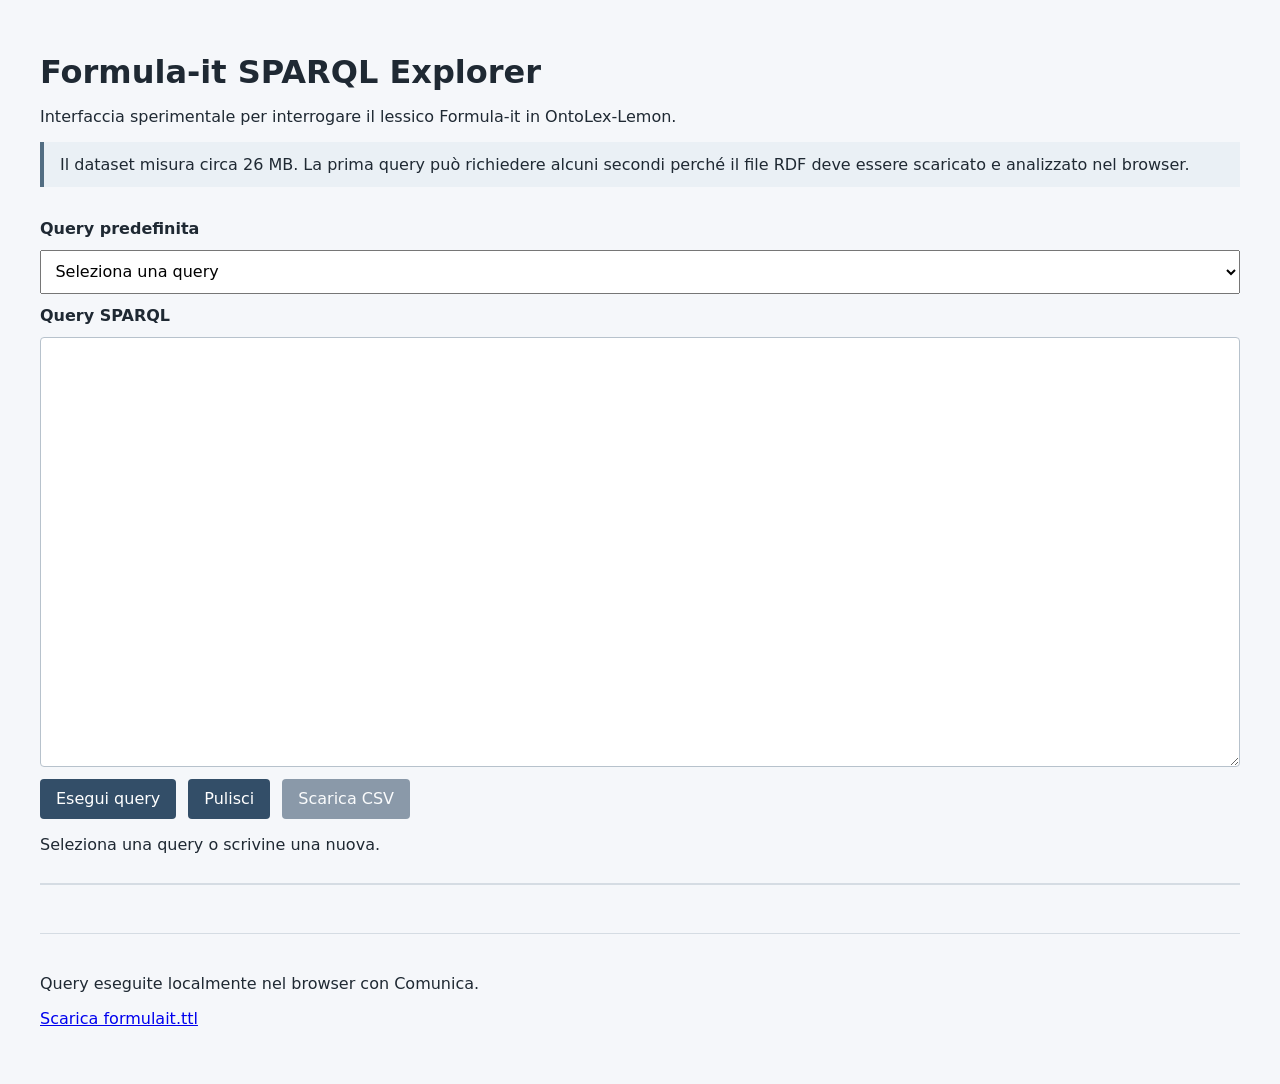
==== docs/index.html @ a91c7788 "Rename index.html to docs/index.html" ====
<!DOCTYPE html>
<html lang="it">
<head>
  <meta charset="UTF-8">

  <meta
    name="viewport"
    content="width=device-width, initial-scale=1.0"
  >

  <title>Formula-it SPARQL Explorer</title>

  <link rel="stylesheet" href="./style.css">

  <script
    src="https://rdf.js.org/comunica-browser/versions/v4/engines/query-sparql/comunica-browser.js"
  ></script>

  <script src="./app.js" defer></script>
</head>

<body>
  <header>
    <h1>Formula-it SPARQL Explorer</h1>

    <p>
      Interfaccia sperimentale per interrogare il lessico
      Formula-it in OntoLex-Lemon.
    </p>

    <p class="notice">
      Il dataset misura circa 26 MB. La prima query può richiedere
      alcuni secondi perché il file RDF deve essere scaricato e
      analizzato nel browser.
    </p>
  </header>

  <main>
    <section class="controls">
      <label for="query-select">
        Query predefinita
      </label>

      <select id="query-select">
        <option value="">
          Seleziona una query
        </option>

        <option value="entries">
          Elenco delle entrate
        </option>

        <option value="entry-details">
          Dettagli di un’entrata
        </option>

        <option value="attestations">
          Attestazioni
        </option>

        <option value="discontinuous-attestations">
          Attestazioni discontinue
        </option>

        <option value="components">
          Componenti delle MWE
        </option>

        <option value="missing-complit-links">
          Componenti senza link ComPL-it
        </option>

        <option value="frequencies">
          Frequenze per corpus
        </option>
      </select>

      <label for="query-editor">
        Query SPARQL
      </label>

      <textarea
        id="query-editor"
        spellcheck="false"
        aria-label="Editor SPARQL"
      ></textarea>

      <div class="buttons">
        <button id="run-query" type="button">
          Esegui query
        </button>

        <button id="clear-query" type="button">
          Pulisci
        </button>

        <button id="download-csv" type="button" disabled>
          Scarica CSV
        </button>
      </div>
    </section>

    <section class="status-section">
      <p id="status" aria-live="polite">
        Seleziona una query o scrivine una nuova.
      </p>
    </section>

    <section>
      <div id="result-summary"></div>

      <div class="table-container">
        <table id="results-table">
          <thead></thead>
          <tbody></tbody>
        </table>
      </div>

      <pre id="rdf-results" hidden></pre>
    </section>
  </main>

  <footer>
    <p>
      Query eseguite localmente nel browser con Comunica.
    </p>

    <p>
      <a href="./data/formulait.ttl">
        Scarica formulait.ttl
      </a>
    </p>
  </footer>
</body>
</html>
---- docs/style.css ----
:root {
  font-family:
    Inter,
    system-ui,
    -apple-system,
    BlinkMacSystemFont,
    "Segoe UI",
    sans-serif;

  color: #1f2933;
  background: #f5f7fa;
}

* {
  box-sizing: border-box;
}

body {
  margin: 0;
}

header,
main,
footer {
  width: min(1200px, 94%);
  margin: 0 auto;
}

header {
  padding: 2rem 0 1rem;
}

h1 {
  margin-bottom: 0.5rem;
}

.notice {
  padding: 0.8rem 1rem;
  border-left: 4px solid #526d82;
  background: #eaf0f5;
}

main {
  padding-bottom: 3rem;
}

.controls {
  display: grid;
  gap: 0.75rem;
}

label {
  font-weight: 650;
}

select,
textarea,
button {
  font: inherit;
}

select {
  width: 100%;
  padding: 0.65rem;
}

textarea {
  width: 100%;
  min-height: 430px;
  padding: 1rem;

  border: 1px solid #b7c2cc;
  border-radius: 4px;

  font-family:
    "SFMono-Regular",
    Consolas,
    "Liberation Mono",
    monospace;

  font-size: 0.9rem;
  line-height: 1.45;

  resize: vertical;
}

.buttons {
  display: flex;
  flex-wrap: wrap;
  gap: 0.75rem;
}

button {
  padding: 0.65rem 1rem;

  border: 0;
  border-radius: 4px;

  background: #334e68;
  color: white;

  cursor: pointer;
}

button:hover:not(:disabled) {
  background: #243b53;
}

button:disabled {
  cursor: not-allowed;
  opacity: 0.55;
}

.status-section {
  min-height: 3rem;
  margin-top: 1rem;
}

#status.error {
  color: #a61b1b;
}

#status.success {
  color: #176b3a;
}

.table-container {
  max-height: 650px;
  overflow: auto;

  border: 1px solid #d5dce3;
  background: white;
}

table {
  width: 100%;
  border-collapse: collapse;
  font-size: 0.88rem;
}

th,
td {
  padding: 0.6rem;
  border-bottom: 1px solid #e2e8ee;
  text-align: left;
  vertical-align: top;
}

th {
  position: sticky;
  top: 0;

  background: #eaf0f5;
  z-index: 1;
}

td {
  max-width: 500px;
  overflow-wrap: anywhere;
}

pre {
  max-height: 650px;
  padding: 1rem;
  overflow: auto;

  border: 1px solid #d5dce3;
  background: white;

  white-space: pre-wrap;
}

footer {
  padding: 1.5rem 0 2.5rem;
  border-top: 1px solid #d5dce3;
}

@media (max-width: 700px) {
  textarea {
    min-height: 350px;
  }

  th,
  td {
    padding: 0.45rem;
  }
}
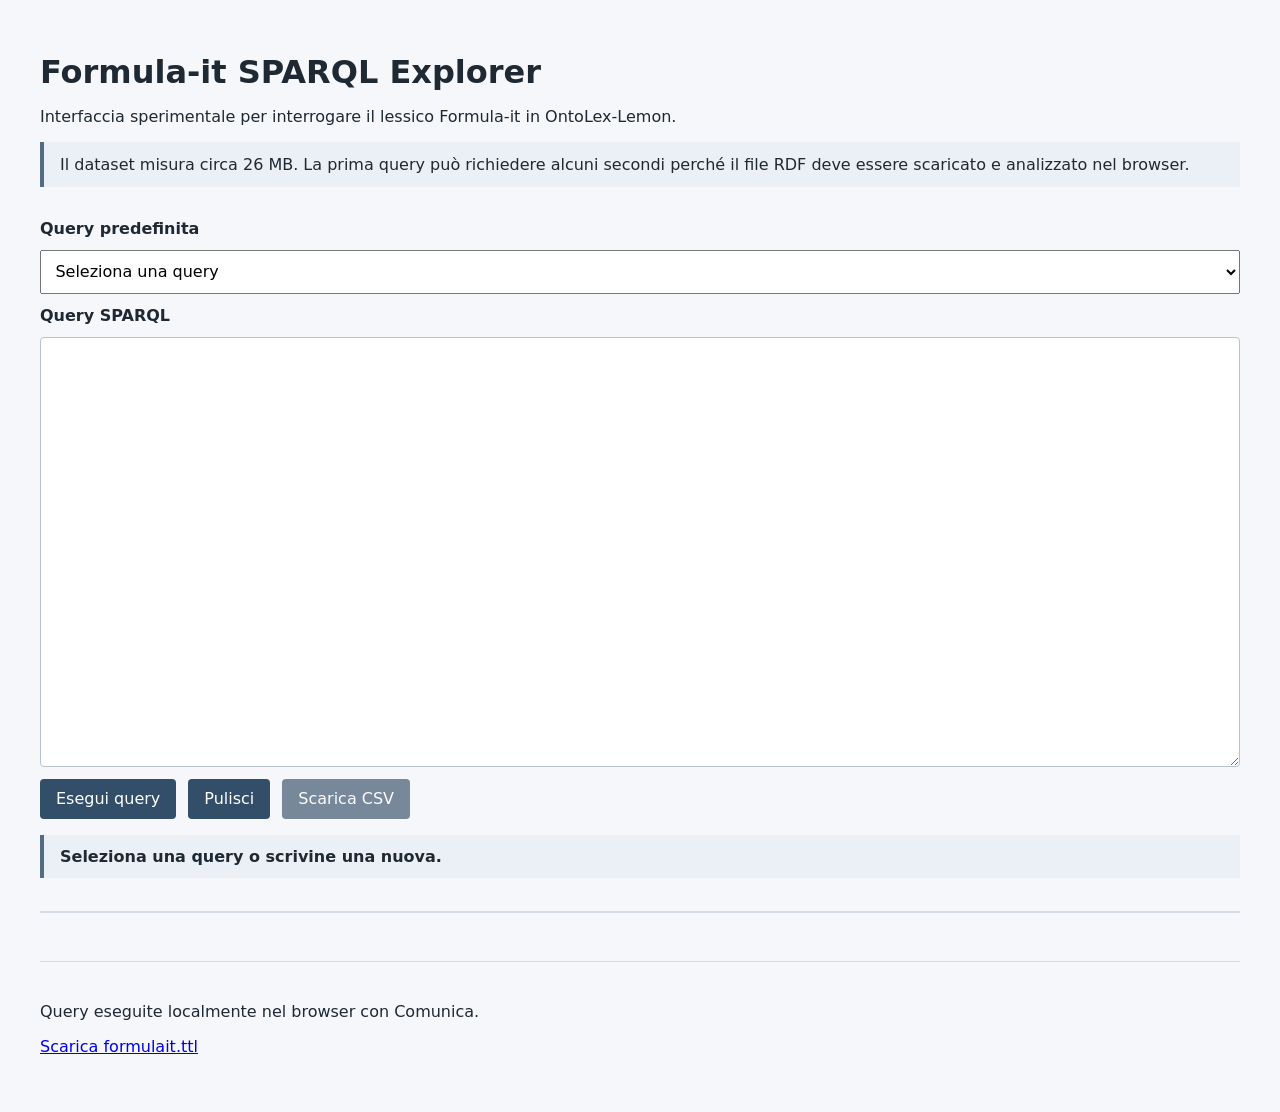
==== commit bc0b2a17: "Remove unused options from select dropdown Removed options for 'missing-complit-links' and 'frequenc" ====
--- a/docs/index.html
+++ b/docs/index.html
@@ -66,13 +66,6 @@
           Componenti delle MWE
         </option>
 
-        <option value="missing-complit-links">
-          Componenti senza link ComPL-it
-        </option>
-
-        <option value="frequencies">
-          Frequenze per corpus
-        </option>
       </select>
 
       <label for="query-editor">
@@ -126,9 +119,9 @@
     </p>
 
     <p>
-      <a href="./data/formulait.ttl">
-        Scarica formulait.ttl
-      </a>
+      <a href="./data/formulait.ttl" download="formulait.ttl">
+  Scarica formulait.ttl
+</a>
     </p>
   </footer>
 </body>
--- a/docs/style.css
+++ b/docs/style.css
@@ -1,187 +1,45 @@
 :root {
-  font-family:
-    Inter,
-    system-ui,
-    -apple-system,
-    BlinkMacSystemFont,
-    "Segoe UI",
-    sans-serif;
-
+  font-family: Inter, system-ui, -apple-system, BlinkMacSystemFont, "Segoe UI", sans-serif;
   color: #1f2933;
   background: #f5f7fa;
 }
 
-* {
-  box-sizing: border-box;
+* { box-sizing: border-box; }
+body { margin: 0; }
+header, main, footer { width: min(1200px, 94%); margin: 0 auto; }
+header { padding: 2rem 0 1rem; }
+h1 { margin-bottom: 0.5rem; }
+.notice { padding: 0.8rem 1rem; border-left: 4px solid #526d82; background: #eaf0f5; }
+main { padding-bottom: 3rem; }
+.controls { display: grid; gap: 0.75rem; }
+label { font-weight: 650; }
+select, textarea, button { font: inherit; }
+select { width: 100%; padding: 0.65rem; }
+textarea {
+  width: 100%; min-height: 430px; padding: 1rem;
+  border: 1px solid #b7c2cc; border-radius: 4px;
+  font-family: "SFMono-Regular", Consolas, "Liberation Mono", monospace;
+  font-size: 0.9rem; line-height: 1.45; resize: vertical;
+}
+.buttons { display: flex; flex-wrap: wrap; gap: 0.75rem; }
+button { padding: 0.65rem 1rem; border: 0; border-radius: 4px; background: #334e68; color: white; cursor: pointer; }
+button:hover:not(:disabled) { background: #243b53; }
+button:disabled { cursor: progress; opacity: 0.65; }
+.status-section { min-height: 4rem; margin-top: 1rem; }
+#status { min-height: 2.5rem; margin: 0; padding: 0.75rem 1rem; border-left: 4px solid #526d82; background: #eaf0f5; font-weight: 600; }
+#status.running { border-left-color: #8a5a00; background: #fff6df; color: #6d4800; }
+#status.success { border-left-color: #176b3a; background: #e8f5ec; color: #176b3a; }
+#status.error { border-left-color: #a61b1b; background: #fdecec; color: #a61b1b; }
+#result-summary { margin: 0.75rem 0; font-weight: 600; }
+.table-container { max-height: 650px; overflow: auto; border: 1px solid #d5dce3; background: white; }
+table { width: 100%; border-collapse: collapse; font-size: 0.88rem; }
+th, td { padding: 0.6rem; border-bottom: 1px solid #e2e8ee; text-align: left; vertical-align: top; }
+th { position: sticky; top: 0; background: #eaf0f5; z-index: 1; }
+td { max-width: 500px; overflow-wrap: anywhere; }
+pre { max-height: 650px; padding: 1rem; overflow: auto; border: 1px solid #d5dce3; background: white; white-space: pre-wrap; }
+footer { padding: 1.5rem 0 2.5rem; border-top: 1px solid #d5dce3; }
+@media (max-width: 700px) {
+  textarea { min-height: 350px; }
+  th, td { padding: 0.45rem; }
 }
 
-body {
-  margin: 0;
-}
-
-header,
-main,
-footer {
-  width: min(1200px, 94%);
-  margin: 0 auto;
-}
-
-header {
-  padding: 2rem 0 1rem;
-}
-
-h1 {
-  margin-bottom: 0.5rem;
-}
-
-.notice {
-  padding: 0.8rem 1rem;
-  border-left: 4px solid #526d82;
-  background: #eaf0f5;
-}
-
-main {
-  padding-bottom: 3rem;
-}
-
-.controls {
-  display: grid;
-  gap: 0.75rem;
-}
-
-label {
-  font-weight: 650;
-}
-
-select,
-textarea,
-button {
-  font: inherit;
-}
-
-select {
-  width: 100%;
-  padding: 0.65rem;
-}
-
-textarea {
-  width: 100%;
-  min-height: 430px;
-  padding: 1rem;
-
-  border: 1px solid #b7c2cc;
-  border-radius: 4px;
-
-  font-family:
-    "SFMono-Regular",
-    Consolas,
-    "Liberation Mono",
-    monospace;
-
-  font-size: 0.9rem;
-  line-height: 1.45;
-
-  resize: vertical;
-}
-
-.buttons {
-  display: flex;
-  flex-wrap: wrap;
-  gap: 0.75rem;
-}
-
-button {
-  padding: 0.65rem 1rem;
-
-  border: 0;
-  border-radius: 4px;
-
-  background: #334e68;
-  color: white;
-
-  cursor: pointer;
-}
-
-button:hover:not(:disabled) {
-  background: #243b53;
-}
-
-button:disabled {
-  cursor: not-allowed;
-  opacity: 0.55;
-}
-
-.status-section {
-  min-height: 3rem;
-  margin-top: 1rem;
-}
-
-#status.error {
-  color: #a61b1b;
-}
-
-#status.success {
-  color: #176b3a;
-}
-
-.table-container {
-  max-height: 650px;
-  overflow: auto;
-
-  border: 1px solid #d5dce3;
-  background: white;
-}
-
-table {
-  width: 100%;
-  border-collapse: collapse;
-  font-size: 0.88rem;
-}
-
-th,
-td {
-  padding: 0.6rem;
-  border-bottom: 1px solid #e2e8ee;
-  text-align: left;
-  vertical-align: top;
-}
-
-th {
-  position: sticky;
-  top: 0;
-
-  background: #eaf0f5;
-  z-index: 1;
-}
-
-td {
-  max-width: 500px;
-  overflow-wrap: anywhere;
-}
-
-pre {
-  max-height: 650px;
-  padding: 1rem;
-  overflow: auto;
-
-  border: 1px solid #d5dce3;
-  background: white;
-
-  white-space: pre-wrap;
-}
-
-footer {
-  padding: 1.5rem 0 2.5rem;
-  border-top: 1px solid #d5dce3;
-}
-
-@media (max-width: 700px) {
-  textarea {
-    min-height: 350px;
-  }
-
-  th,
-  td {
-    padding: 0.45rem;
-  }
-}
